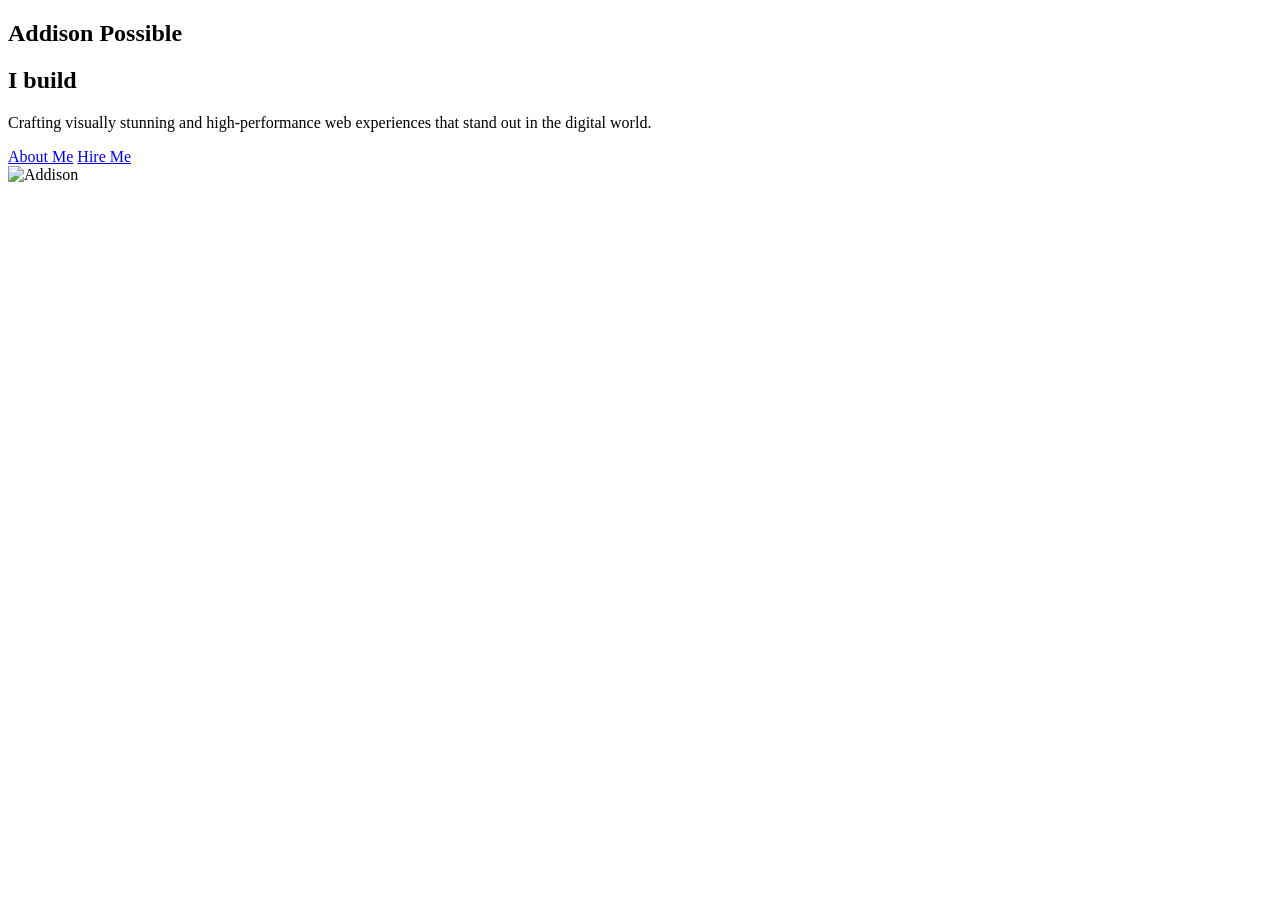
==== index.html @ 475e97f5 "Create index.html" ====
<!DOCTYPE html>
<html lang="en">
<head>
  <meta charset="UTF-8">
  <title>Legion iWorld</title>
  <link rel="stylesheet" href="index.css">
</head>

<body>

  <section class="hero">

    <div class="content">
      <h1 class="glow">Addison Possible</h1>

      <h2>I build <span class="typing"></span></h2>

      <p>
        Crafting visually stunning and high-performance web experiences
        that stand out in the digital world.
      </p>

      <div class="buttons">
        <a href="about.html">About Me</a>
        <a href="contact.html">Hire Me</a>
      </div>
    </div>

    <div class="image">
      <img src="/IMG/port.jpeg" alt="Addison">
    </div>

  </section>

</body>
</html>
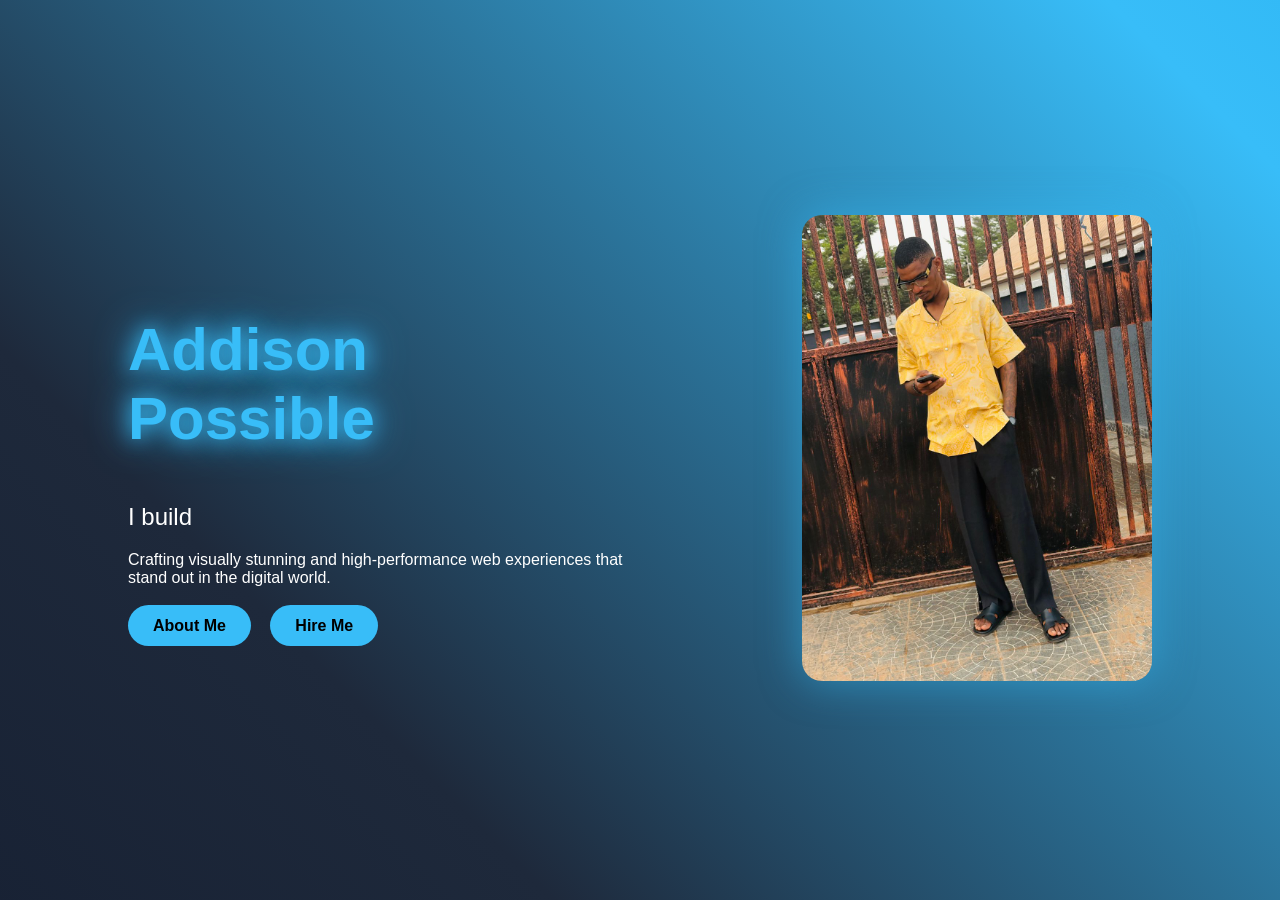
==== commit 79d8a88b: "Update index.html" ====
--- a/index.html
+++ b/index.html
@@ -27,7 +27,7 @@
     </div>
 
     <div class="image">
-      <img src="/IMG/port.jpeg" alt="Addison">
+      <img src="port.jpeg" alt="Addison">
     </div>
 
   </section>
--- a/index.css
+++ b/index.css
@@ -0,0 +1,87 @@
+body {
+  margin: 0;
+  font-family: 'Segoe UI', sans-serif;
+  color: #fff;
+  overflow: hidden;
+}
+
+/* Animated Gradient Background */
+body::before {
+  content: "";
+  position: fixed;
+  width: 200%;
+  height: 200%;
+  background: linear-gradient(45deg, #0f172a, #1e293b, #38bdf8, #0ea5e9);
+  animation: moveBg 10s linear infinite;
+  z-index: -1;
+}
+
+@keyframes moveBg {
+  0% { transform: translate(0,0); }
+  50% { transform: translate(-25%, -25%); }
+  100% { transform: translate(0,0); }
+}
+
+/* Layout */
+.hero {
+  display: flex;
+  justify-content: space-between;
+  align-items: center;
+  padding: 0 10%;
+  height: 100vh;
+}
+
+/* Text */
+.content {
+  max-width: 500px;
+}
+
+.glow {
+  font-size: 60px;
+  color: #38bdf8;
+  text-shadow: 0 0 20px #38bdf8, 0 0 40px #38bdf8;
+}
+
+.content h2 {
+  margin-top: 10px;
+  font-weight: normal;
+}
+
+.content span {
+  color: #38bdf8;
+}
+
+/* Buttons */
+.buttons {
+  margin-top: 30px;
+}
+
+.buttons a {
+  text-decoration: none;
+  margin-right: 15px;
+  padding: 12px 25px;
+  border-radius: 30px;
+  background: #38bdf8;
+  color: #000;
+  font-weight: bold;
+  transition: 0.3s;
+}
+
+.buttons a:hover {
+  background: #fff;
+  transform: scale(1.1);
+}
+
+/* Image */
+.image img {
+  width: 350px;
+  border-radius: 20px;
+  animation: float 4s ease-in-out infinite;
+  box-shadow: 0 0 40px rgba(56,189,248,0.5);
+}
+
+/* Floating animation */
+@keyframes float {
+  0%, 100% { transform: translateY(0); }
+  50% { transform: translateY(-20px); }
+}
